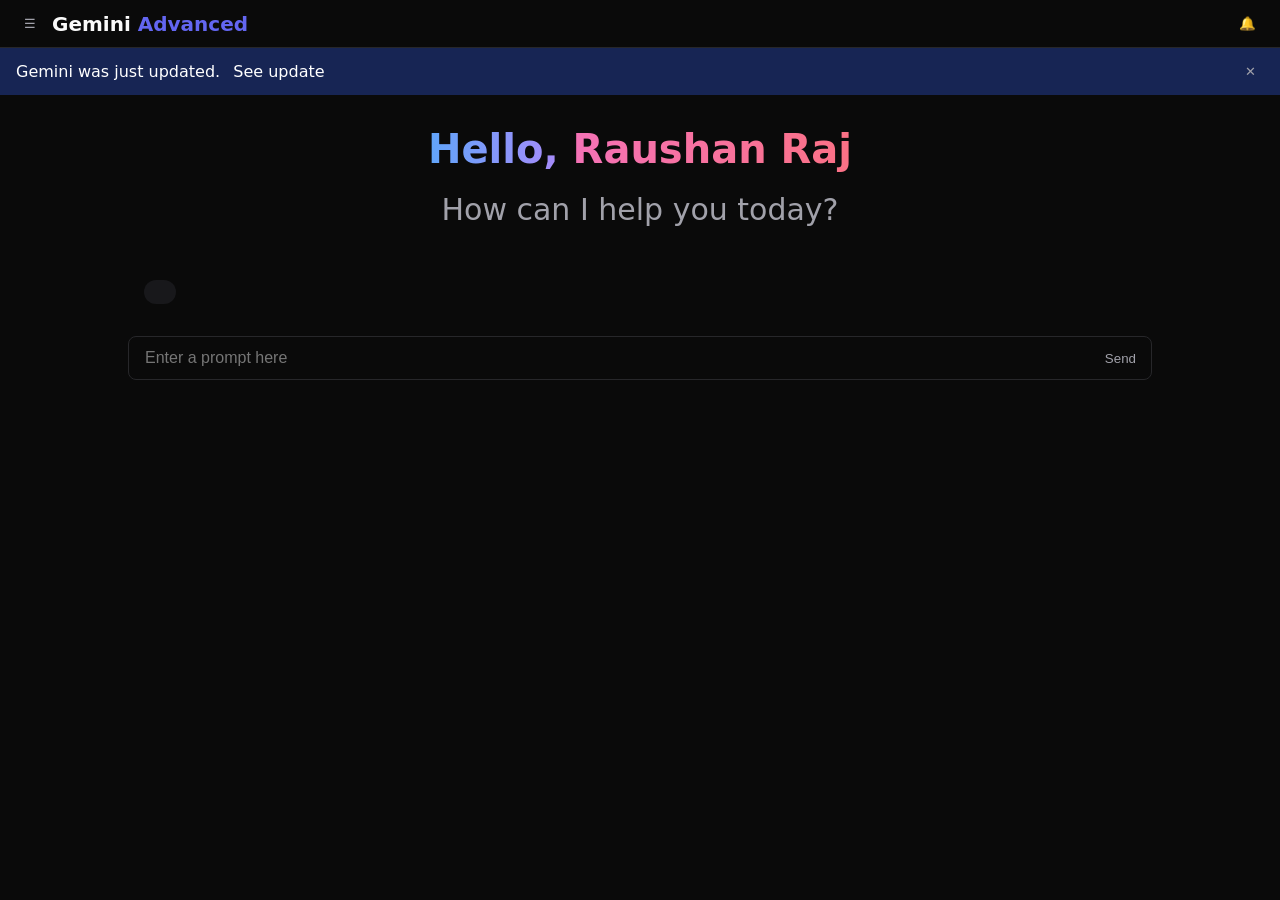
==== index.html @ 20a389ca "Rename index.html.html to index.html" ====
<!DOCTYPE html>
<html lang="en">
  <head>
    <meta charset="UTF-8" />
    <meta name="viewport" content="width=device-width, initial-scale=1.0" />
    <title>Chatbot</title>
    <link rel="stylesheet" href="style.css" />
  </head>
  <body>
    <header role="banner">
      <div class="header-left">
        <button
          class="icon-button"
          aria-label="Menu"
          aria-controls="navigation"
        >
          ☰
        </button>
        <div class="logo">Gemini <span>Advanced</span></div>
      </div>
      <button
        class="icon-button"
        aria-label="Notifications"
        aria-controls="notifications"
      >
        🔔
      </button>
    </header>
    <div class="banner">
        <div>
          Gemini was just updated.
          <a href="#" class="banner-link">See update</a>
        </div>
        <button class="icon-button" aria-label="Close banner">✕</button>
      </div>
  
      <main>
        <div class="container">
          <div class="welcome">
            <h1>
              <span class="hello">Hello,</span>
              <span class="name">Raushan Raj</span>
            </h1>
            <p>How can I help you today?</p>
          </div>
  
          <div id="chat-display" class="chat-display"></div>
  
          <div class="input-container">
            <input
              type="text"
              id="user-input"
              class="chat-input"
              placeholder="Enter a prompt here"
              aria-label="Chat input"
            />
            <div class="input-actions">
              <button id="send-button" class="icon-button" aria-label="Send">
                Send
              </button>
            </div>
        </div>
    </div>
  </main>

  <script src="script.js"></script>
 </body>
</html>
---- style.css ----
:root {
    --background: #0a0a0a;
    --foreground: #fafafa;
    --muted: rgba(255, 255, 255, 0.1);
    --muted-foreground: #a1a1aa;
    --primary: #6366f1;
    --border: #27272a;
    --card: #18181b;
  }
  
  * {
    margin: 0;
    padding: 0;
    box-sizing: border-box;
  }
  
  body {
    font-family: system-ui, -apple-system, BlinkMacSystemFont, "Segoe UI", Roboto,
      sans-serif;
    background: var(--background);
    color: var(--foreground);
    line-height: 1.5;
    min-height: 100vh;
    display: flex;
    flex-direction: column;
  }
  
  header {
    display: flex;
    justify-content: space-between;
    align-items: center;
    padding: 0.5rem 1rem;
    border-bottom: 1px solid var(--border);
  }
  
  .header-left {
    display: flex;
    align-items: center;
    gap: 0.5rem;
  }
  
  .logo {
    font-size: 1.25rem;
    font-weight: 600;
  }
  
  .logo span {
    color: var(--primary);
  }
  
  .banner {
    background: #172554;
    color: white;
    padding: 0.5rem 1rem;
    display: flex;
    justify-content: space-between;
    align-items: center;
  }
  
  .banner a {
    color: white;
    text-decoration: none;
    margin-left: 0.5rem;
  }
  
  main {
    flex: 1;
    padding: 1.5rem;
    overflow: auto;
  }
  
  .container {
    max-width: 64rem;
    margin: 0 auto;
  }
  
  .welcome {
    text-align: center;
    margin-bottom: 2rem;
  }
  
  .welcome h1 {
    font-size: 2.5rem;
    margin-bottom: 0.5rem;
  }
  
  .welcome h1 .hello {
    background: linear-gradient(to right, #60a5fa, #a78bfa);
    -webkit-background-clip: text;
    background-clip: text;
    color: transparent;
  }
  
  .welcome h1 .name {
    background: linear-gradient(to right, #f472b6, #fb7185);
    -webkit-background-clip: text;
    background-clip: text;
    color: transparent;
  }
  
  .welcome p {
    font-size: 1.875rem;
    color: var(--muted-foreground);
  }
  
  .chat-display {
    display: flex;
    flex-direction: column;
    gap: 1rem;
    padding: 1rem;
    overflow-y: auto;
    max-height: calc(100vh - 220px);
  }
  
  .message {
    max-width: 80%;
    margin-bottom: 1rem;
    padding: 0.75rem 1rem;
    border-radius: 1rem;
    background: wheat;
    line-height: 1.25;
  }
  
  .user-message {
    background-color: var(--primary);
    color: white;
    align-self: flex-end;
    margin-left: auto;
  }
  
  .bot-message {
    background-color: var(--card);
    color: var(--foreground);
    align-self: flex-start;
  }
  
  .error-message {
    background-color: #ef4444;
    color: white;
    align-self: center;
    text-align: center;
  }
  
  .input-container {
    max-width: 64rem;
    margin: 0 auto;
    position: relative;
  }
  
  .chat-input {
    width: 100%;
    padding: 0.75rem 1rem;
    padding-right: 6rem;
    background: var(--background);
    border: 1px solid var(--border);
    border-radius: 0.5rem;
    color: var(--foreground);
    font-size: 1rem;
  }
  
  .chat-input:focus {
    outline: none;
    border-color: var(--primary);
  }
  
  .input-actions {
    position: absolute;
    right: 0.5rem;
    top: 50%;
    transform: translateY(-50%);
    display: flex;
    gap: 0.5rem;
  }
  
  .icon-button {
    background: none;
    border: none;
    color: var(--muted-foreground);
    padding: 0.5rem;
    cursor: pointer;
    border-radius: 50%;
  }
  
  .icon-button:hover {
    background: var(--muted);
    color: var(--foreground);
  }
  
  @media (max-width: 640px) {
    .welcome h1 {
      font-size: 2rem;
    }
  
    .welcome p {
      font-size: 1.5rem;
    }
  
    .input-container {
      max-width: 100%;
    }
  }
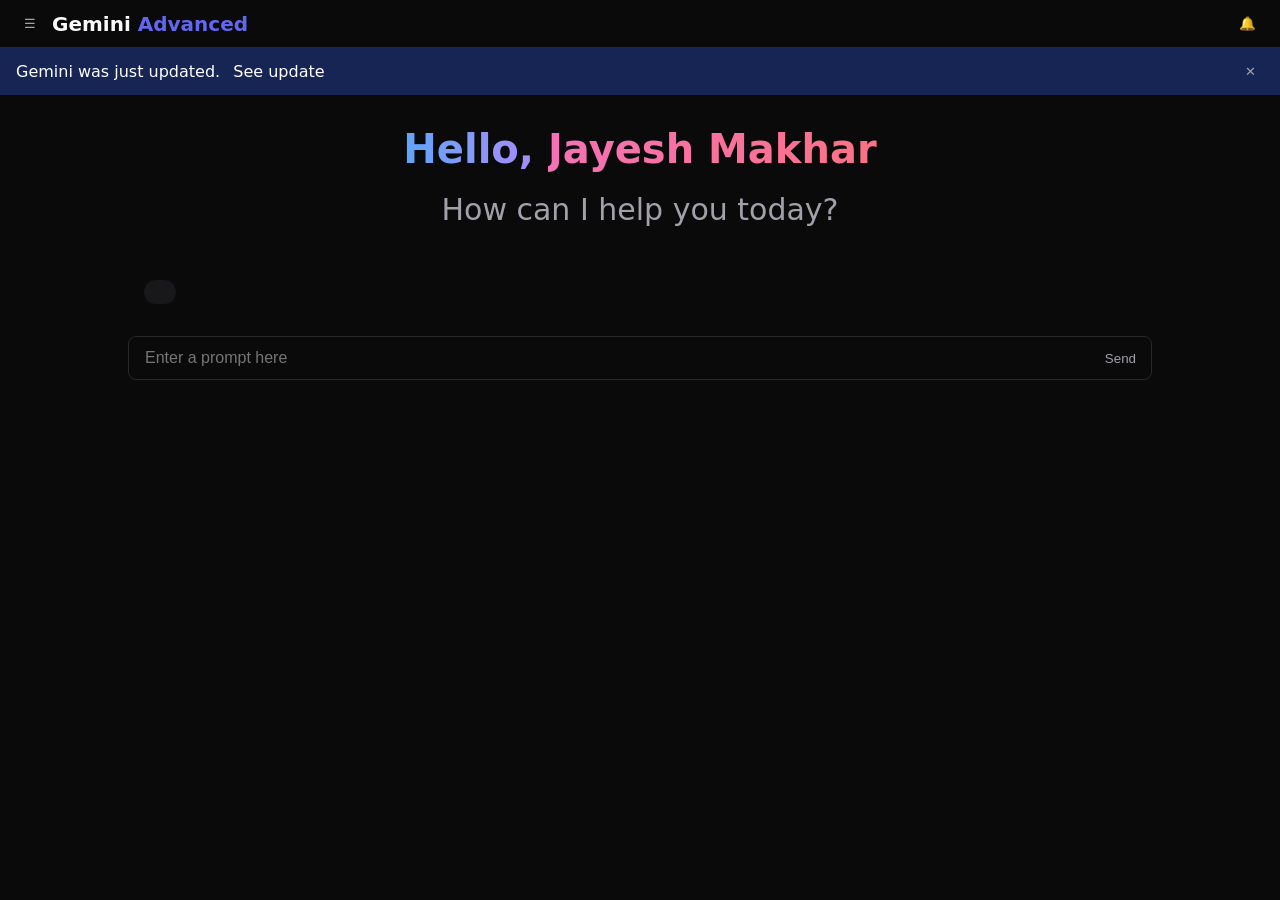
==== commit 8d5e77eb: "Update index.html" ====
--- a/index.html
+++ b/index.html
@@ -39,7 +39,7 @@
           <div class="welcome">
             <h1>
               <span class="hello">Hello,</span>
-              <span class="name">Raushan Raj</span>
+              <span class="name">Jayesh Makhar</span>
             </h1>
             <p>How can I help you today?</p>
           </div>
